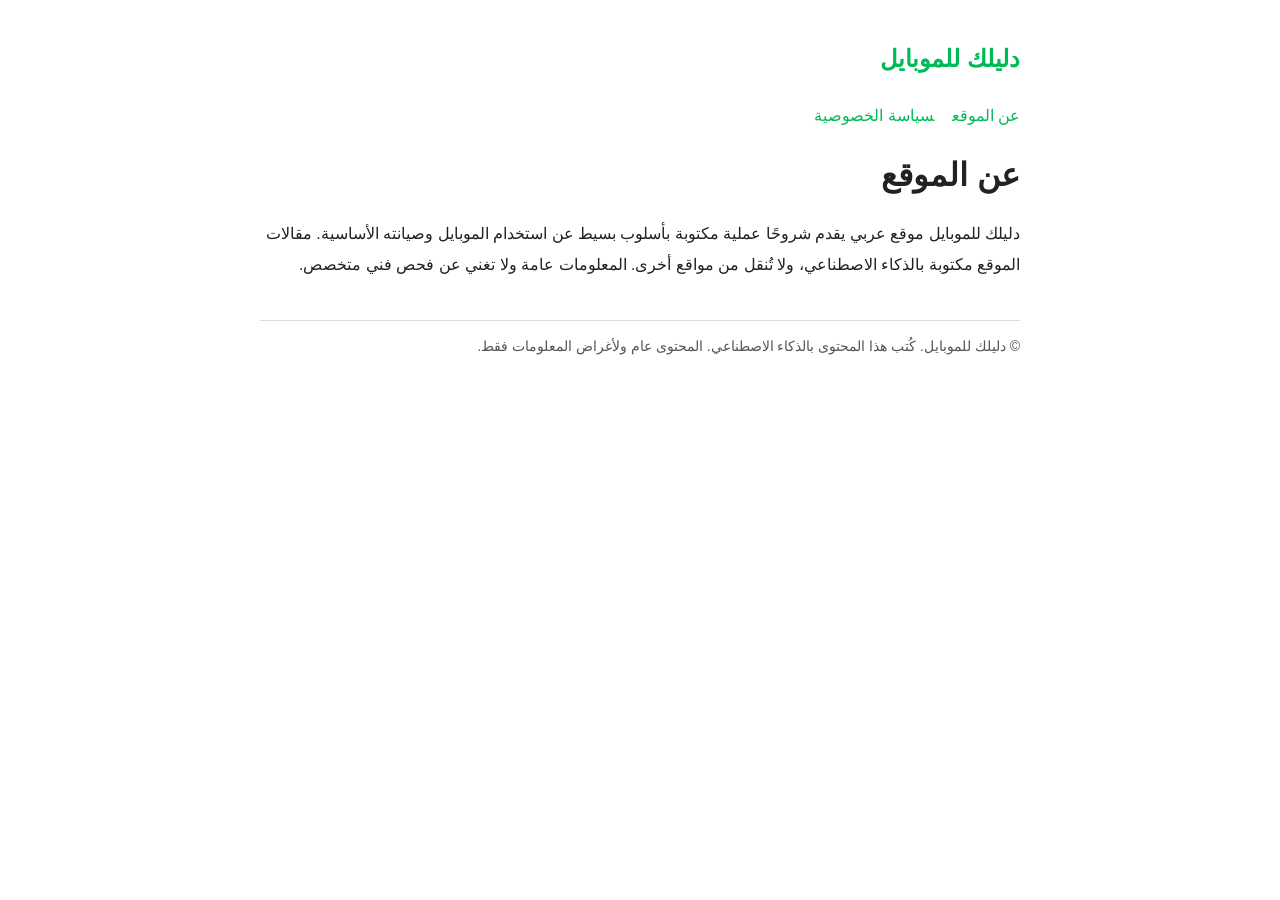
==== about.html @ b4e57833 "Add about.html" ====
<!doctype html><html lang="ar" dir="rtl"><head><meta charset="utf-8"><meta name="viewport" content="width=device-width,initial-scale=1"><title>عن الموقع</title><meta name="description" content="عن الموقع"><link rel="stylesheet" href="/style.css"></head><body><header><h2><a href="/">دليلك للموبايل</a></h2><nav><a href="/about.html">عن الموقع</a><a href="/privacy.html">سياسة الخصوصية</a></nav></header><main><h1>عن الموقع</h1><p>دليلك للموبايل موقع عربي يقدم شروحًا عملية مكتوبة بأسلوب بسيط عن استخدام الموبايل وصيانته الأساسية. مقالات الموقع مكتوبة بالذكاء الاصطناعي، ولا تُنقل من مواقع أخرى. المعلومات عامة ولا تغني عن فحص فني متخصص.</p></main><footer>© دليلك للموبايل. كُتب هذا المحتوى بالذكاء الاصطناعي. المحتوى عام ولأغراض المعلومات فقط.</footer></body></html>
---- style.css ----
body{font-family:Tahoma,Arial,sans-serif;max-width:760px;margin:0 auto;padding:16px;line-height:1.9;color:#222;background:#fff}header a{color:#0b5;text-decoration:none}nav a{margin-inline-end:18px}footer{margin-top:40px;border-top:1px solid #ddd;padding-top:12px;font-size:14px;color:#555}h1{line-height:1.4}li a{font-size:18px}
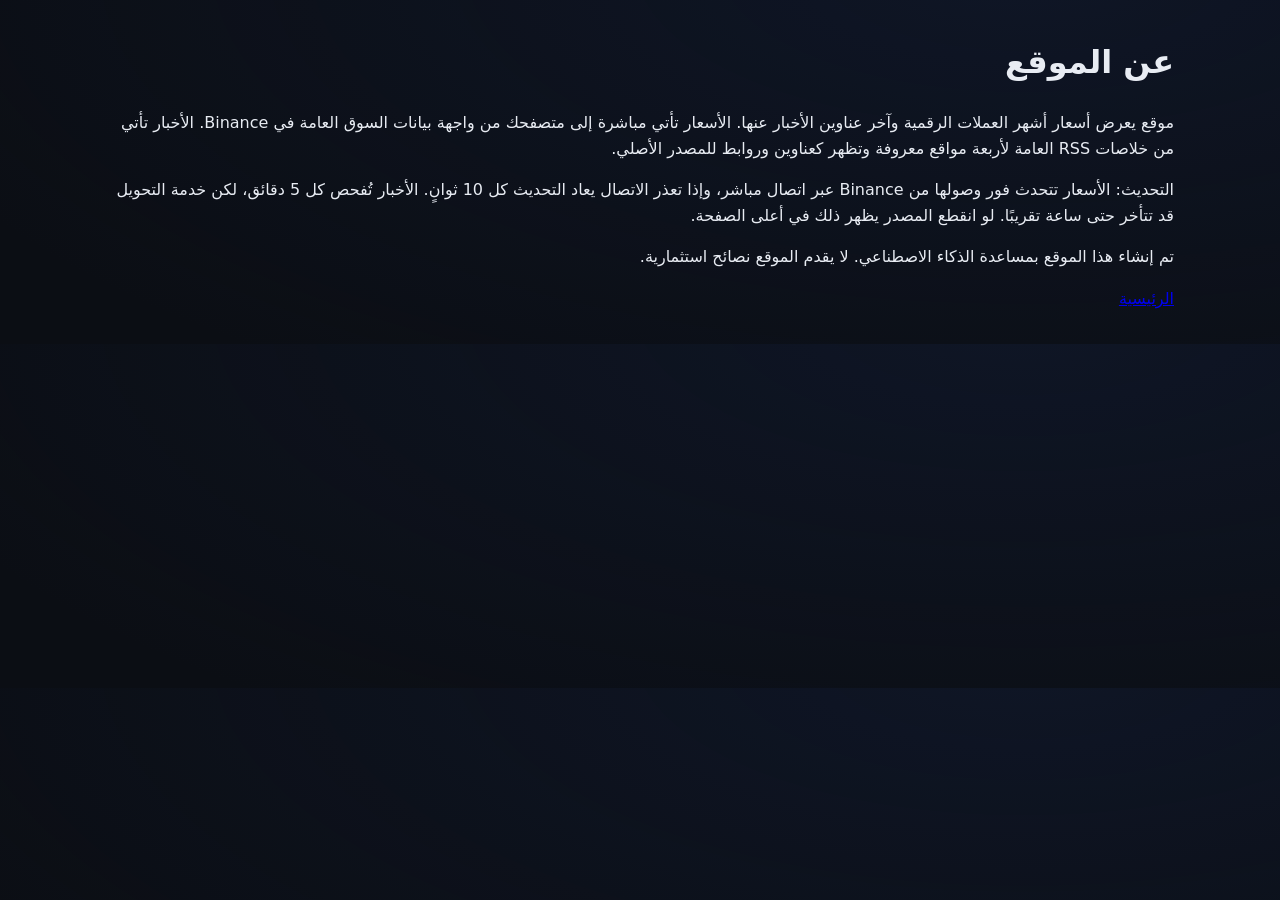
==== commit d207347d: "Revise about.html to include cryptocurrency details Updated content to provide information about cry" ====
--- a/about.html
+++ b/about.html
@@ -1 +1,5 @@
-<!doctype html><html lang="ar" dir="rtl"><head><meta charset="utf-8"><meta name="viewport" content="width=device-width,initial-scale=1"><title>عن الموقع</title><meta name="description" content="عن الموقع"><link rel="stylesheet" href="/style.css"></head><body><header><h2><a href="/">دليلك للموبايل</a></h2><nav><a href="/about.html">عن الموقع</a><a href="/privacy.html">سياسة الخصوصية</a></nav></header><main><h1>عن الموقع</h1><p>دليلك للموبايل موقع عربي يقدم شروحًا عملية مكتوبة بأسلوب بسيط عن استخدام الموبايل وصيانته الأساسية. مقالات الموقع مكتوبة بالذكاء الاصطناعي، ولا تُنقل من مواقع أخرى. المعلومات عامة ولا تغني عن فحص فني متخصص.</p></main><footer>© دليلك للموبايل. كُتب هذا المحتوى بالذكاء الاصطناعي. المحتوى عام ولأغراض المعلومات فقط.</footer></body></html>
+<!doctype html><html lang="ar" dir="rtl"><head><meta charset="utf-8"><meta name="viewport" content="width=device-width,initial-scale=1"><title>عن الموقع</title><link rel="stylesheet" href="style.css"></head><body><main><h1>عن الموقع</h1>
+<p>موقع يعرض أسعار أشهر العملات الرقمية وآخر عناوين الأخبار عنها. الأسعار تأتي مباشرة إلى متصفحك من واجهة بيانات السوق العامة في Binance. الأخبار تأتي من خلاصات RSS العامة لأربعة مواقع معروفة وتظهر كعناوين وروابط للمصدر الأصلي.</p>
+<p>التحديث: الأسعار تتحدث فور وصولها من Binance عبر اتصال مباشر، وإذا تعذر الاتصال يعاد التحديث كل 10 ثوانٍ. الأخبار تُفحص كل 5 دقائق، لكن خدمة التحويل قد تتأخر حتى ساعة تقريبًا. لو انقطع المصدر يظهر ذلك في أعلى الصفحة.</p>
+<p>تم إنشاء هذا الموقع بمساعدة الذكاء الاصطناعي. لا يقدم الموقع نصائح استثمارية.</p>
+<p><a href="index.html">الرئيسية</a></p></main></body></html>
--- a/style.css
+++ b/style.css
@@ -1 +1,41 @@
-body{font-family:Tahoma,Arial,sans-serif;max-width:760px;margin:0 auto;padding:16px;line-height:1.9;color:#222;background:#fff}header a{color:#0b5;text-decoration:none}nav a{margin-inline-end:18px}footer{margin-top:40px;border-top:1px solid #ddd;padding-top:12px;font-size:14px;color:#555}h1{line-height:1.4}li a{font-size:18px}
+:root{--bg:#0b0e14;--p:#121723;--p2:#171e2d;--b:#232c3f;--t:#e8ecf3;--m:#8d99ae;--g:#22c55e;--r:#ef4444;--a:#6ea8ff;--y:#eab308}
+*{box-sizing:border-box}html{-webkit-text-size-adjust:100%}
+body{margin:0;font-family:system-ui,-apple-system,"Segoe UI",Tahoma,Arial,sans-serif;background:radial-gradient(1200px 500px at 80% -10%,#16254a55,transparent),var(--bg);color:var(--t);line-height:1.6}
+.num,td.n,.card .v{direction:ltr;unicode-bidi:isolate;font-variant-numeric:tabular-nums}
+.top{position:sticky;top:0;z-index:10;background:#0b0e14ee;backdrop-filter:blur(8px);border-bottom:1px solid var(--b)}
+.bar{max-width:1100px;margin:0 auto;padding:10px 16px;display:flex;gap:12px;align-items:center;flex-wrap:wrap}
+.logo{font-weight:800;font-size:1.25rem;color:var(--t);text-decoration:none;display:flex;gap:8px;align-items:center}.mark{color:var(--a)}
+.search{flex:1;min-width:180px}.search input{width:100%;padding:9px 14px;border-radius:10px;border:1px solid var(--b);background:var(--p);color:var(--t);font-size:.95rem;outline:none}
+.search input:focus{border-color:var(--a)}
+.pill{display:flex;align-items:center;gap:8px;font-size:.82rem;padding:6px 12px;border-radius:99px;background:var(--p);border:1px solid var(--b)}
+.dot{width:9px;height:9px;border-radius:50%;background:#777}.live .dot{background:var(--g);box-shadow:0 0 0 0 #22c55e88;animation:pu 1.6s infinite}.stale .dot{background:var(--y)}.err .dot{background:var(--r)}
+@keyframes pu{70%{box-shadow:0 0 0 7px #22c55e00}100%{box-shadow:0 0 0 0 #22c55e00}}
+.banner{max-width:1100px;margin:12px auto 0;padding:10px 14px;border-radius:10px;background:#3b2f0a;border:1px solid #6b5410;color:#fde68a;font-size:.9rem}.banner.err{background:#3b1414;border-color:#7a2323;color:#fecaca}
+main{max-width:1100px;margin:0 auto;padding:16px}
+.cards{display:grid;grid-template-columns:repeat(4,1fr);gap:12px;margin-bottom:16px}
+.card{background:var(--p);border:1px solid var(--b);border-radius:14px;padding:14px 16px;cursor:default}
+.card .l{color:var(--m);font-size:.8rem}.card .v{font-size:1.3rem;font-weight:700;margin-top:2px}.card .s{font-size:.85rem}
+.sk{min-height:76px;background:linear-gradient(90deg,var(--p),var(--p2),var(--p));background-size:200% 100%;animation:sh 1.4s infinite;border:1px solid var(--b);border-radius:14px}@keyframes sh{to{background-position:-200% 0}}
+.panel{background:var(--p);border:1px solid var(--b);border-radius:16px;padding:16px;margin-bottom:16px}
+.ph{display:flex;justify-content:space-between;align-items:flex-start;gap:10px;flex-wrap:wrap;margin-bottom:10px}
+h2{margin:0;font-size:1.1rem}h2 small{color:var(--m);font-weight:400;font-size:.78rem;margin-right:6px}
+.big{font-size:1.7rem;font-weight:800}.chg{font-size:1rem;margin-right:8px}
+.seg{display:flex;background:var(--p2);border-radius:10px;padding:3px;border:1px solid var(--b)}.seg button{background:none;border:0;color:var(--m);padding:6px 14px;border-radius:8px;cursor:pointer;font:inherit;font-size:.85rem}.seg button.on{background:var(--a);color:#0b0e14;font-weight:700}
+.chartbox{position:relative;height:300px}canvas{width:100%;height:100%;display:block}
+.chartmsg{position:absolute;inset:0;display:flex;align-items:center;justify-content:center;color:var(--m);pointer-events:none}.chartmsg:empty{display:none}
+.tip{position:absolute;top:6px;background:#0b0e14dd;border:1px solid var(--b);border-radius:8px;padding:4px 8px;font-size:.78rem;pointer-events:none;direction:ltr}
+.meta{color:var(--m);font-size:.82rem}.note{color:var(--m);font-size:.76rem;margin:10px 0 0}
+.wrap{overflow-x:auto}table{width:100%;border-collapse:collapse}
+th,td{padding:10px 8px;text-align:right;border-bottom:1px solid var(--b);white-space:nowrap}th{color:var(--m);font-weight:500;font-size:.78rem}
+tbody tr{cursor:pointer;transition:background .5s}tbody tr:hover{background:var(--p2)}tbody tr.sel{background:#1b2a4a}
+td.n{text-align:right}.up{color:var(--g)}.down{color:var(--r)}.fu{background:#14361f}.fd{background:#3a1717}
+.sym{display:flex;align-items:center;gap:10px}.ico{width:30px;height:30px;border-radius:50%;background:#26324b;display:flex;align-items:center;justify-content:center;font-size:.68rem;font-weight:700;color:#cfe0ff}
+.sym small{color:var(--m);display:block;line-height:1.1}.spark{width:96px;height:30px;display:block}.empty{text-align:center;color:var(--m);padding:24px}
+.stalecls td.n{opacity:.55}
+.chips{display:flex;gap:8px;flex-wrap:wrap;margin-bottom:12px}.chip{border:1px solid var(--b);background:var(--p2);color:var(--m);padding:5px 12px;border-radius:99px;font:inherit;font-size:.8rem;cursor:pointer}.chip.on{background:var(--a);color:#0b0e14;border-color:var(--a);font-weight:700}
+.newsgrid{display:grid;grid-template-columns:repeat(2,1fr);gap:10px}
+.item{background:var(--p2);border:1px solid var(--b);border-radius:12px;padding:12px 14px;min-height:0}.item a{color:var(--t);text-decoration:none;font-weight:600;direction:ltr;display:block;text-align:left;line-height:1.45}.item a:hover{color:var(--a)}
+.item .src{display:flex;gap:8px;margin-top:8px;font-size:.75rem;color:var(--m)}.tag{color:var(--a);font-weight:700}
+.retry{background:var(--a);color:#0b0e14;border:0;border-radius:8px;padding:4px 12px;cursor:pointer;font:inherit;margin-right:8px}
+footer{max-width:1100px;margin:0 auto;padding:8px 16px 30px;color:var(--m);font-size:.8rem}footer a{color:var(--a)}
+@media(max-width:800px){.cards{grid-template-columns:repeat(2,1fr)}.hm{display:none}.newsgrid{grid-template-columns:1fr}.chartbox{height:230px}.big{font-size:1.4rem}.card .v{font-size:1.1rem}.bar{gap:8px}.logo{font-size:1.1rem}.search{order:3;flex-basis:100%}}
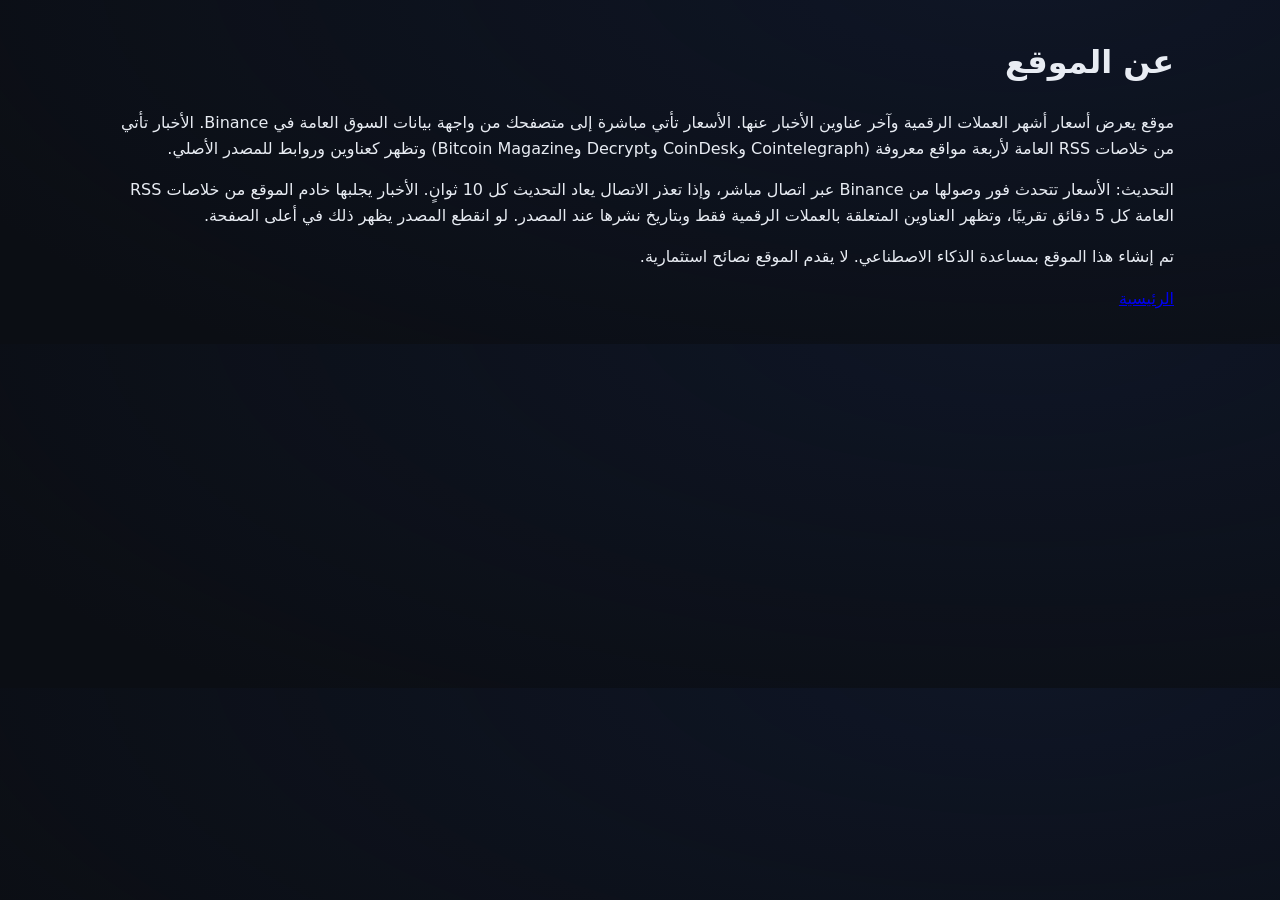
==== commit 1a968948: "Revise site description and update mechanism details Updated the content to include specific sources" ====
--- a/about.html
+++ b/about.html
@@ -1,5 +1,5 @@
 <!doctype html><html lang="ar" dir="rtl"><head><meta charset="utf-8"><meta name="viewport" content="width=device-width,initial-scale=1"><title>عن الموقع</title><link rel="stylesheet" href="style.css"></head><body><main><h1>عن الموقع</h1>
-<p>موقع يعرض أسعار أشهر العملات الرقمية وآخر عناوين الأخبار عنها. الأسعار تأتي مباشرة إلى متصفحك من واجهة بيانات السوق العامة في Binance. الأخبار تأتي من خلاصات RSS العامة لأربعة مواقع معروفة وتظهر كعناوين وروابط للمصدر الأصلي.</p>
-<p>التحديث: الأسعار تتحدث فور وصولها من Binance عبر اتصال مباشر، وإذا تعذر الاتصال يعاد التحديث كل 10 ثوانٍ. الأخبار تُفحص كل 5 دقائق، لكن خدمة التحويل قد تتأخر حتى ساعة تقريبًا. لو انقطع المصدر يظهر ذلك في أعلى الصفحة.</p>
+<p>موقع يعرض أسعار أشهر العملات الرقمية وآخر عناوين الأخبار عنها. الأسعار تأتي مباشرة إلى متصفحك من واجهة بيانات السوق العامة في Binance. الأخبار تأتي من خلاصات RSS العامة لأربعة مواقع معروفة (Cointelegraph وCoinDesk وDecrypt وBitcoin Magazine) وتظهر كعناوين وروابط للمصدر الأصلي.</p>
+<p>التحديث: الأسعار تتحدث فور وصولها من Binance عبر اتصال مباشر، وإذا تعذر الاتصال يعاد التحديث كل 10 ثوانٍ. الأخبار يجلبها خادم الموقع من خلاصات RSS العامة كل 5 دقائق تقريبًا، وتظهر العناوين المتعلقة بالعملات الرقمية فقط وبتاريخ نشرها عند المصدر. لو انقطع المصدر يظهر ذلك في أعلى الصفحة.</p>
 <p>تم إنشاء هذا الموقع بمساعدة الذكاء الاصطناعي. لا يقدم الموقع نصائح استثمارية.</p>
 <p><a href="index.html">الرئيسية</a></p></main></body></html>
--- a/style.css
+++ b/style.css
@@ -19,7 +19,7 @@
 .panel{background:var(--p);border:1px solid var(--b);border-radius:16px;padding:16px;margin-bottom:16px}
 .ph{display:flex;justify-content:space-between;align-items:flex-start;gap:10px;flex-wrap:wrap;margin-bottom:10px}
 h2{margin:0;font-size:1.1rem}h2 small{color:var(--m);font-weight:400;font-size:.78rem;margin-right:6px}
-.big{font-size:1.7rem;font-weight:800}.chg{font-size:1rem;margin-right:8px}
+.big{font-size:1.7rem;font-weight:800}.chg{font-size:1rem;margin-right:8px}.chg small{color:var(--m)}
 .seg{display:flex;background:var(--p2);border-radius:10px;padding:3px;border:1px solid var(--b)}.seg button{background:none;border:0;color:var(--m);padding:6px 14px;border-radius:8px;cursor:pointer;font:inherit;font-size:.85rem}.seg button.on{background:var(--a);color:#0b0e14;font-weight:700}
 .chartbox{position:relative;height:300px}canvas{width:100%;height:100%;display:block}
 .chartmsg{position:absolute;inset:0;display:flex;align-items:center;justify-content:center;color:var(--m);pointer-events:none}.chartmsg:empty{display:none}
@@ -28,7 +28,7 @@
 .wrap{overflow-x:auto}table{width:100%;border-collapse:collapse}
 th,td{padding:10px 8px;text-align:right;border-bottom:1px solid var(--b);white-space:nowrap}th{color:var(--m);font-weight:500;font-size:.78rem}
 tbody tr{cursor:pointer;transition:background .5s}tbody tr:hover{background:var(--p2)}tbody tr.sel{background:#1b2a4a}
-td.n{text-align:right}.up{color:var(--g)}.down{color:var(--r)}.fu{background:#14361f}.fd{background:#3a1717}
+td.n{text-align:right}.up{color:var(--g)}.down{color:var(--r)}.fu{background:#14361f66}.fd{background:#3a171766}
 .sym{display:flex;align-items:center;gap:10px}.ico{width:30px;height:30px;border-radius:50%;background:#26324b;display:flex;align-items:center;justify-content:center;font-size:.68rem;font-weight:700;color:#cfe0ff}
 .sym small{color:var(--m);display:block;line-height:1.1}.spark{width:96px;height:30px;display:block}.empty{text-align:center;color:var(--m);padding:24px}
 .stalecls td.n{opacity:.55}
@@ -38,4 +38,4 @@
 .item .src{display:flex;gap:8px;margin-top:8px;font-size:.75rem;color:var(--m)}.tag{color:var(--a);font-weight:700}
 .retry{background:var(--a);color:#0b0e14;border:0;border-radius:8px;padding:4px 12px;cursor:pointer;font:inherit;margin-right:8px}
 footer{max-width:1100px;margin:0 auto;padding:8px 16px 30px;color:var(--m);font-size:.8rem}footer a{color:var(--a)}
-@media(max-width:800px){.cards{grid-template-columns:repeat(2,1fr)}.hm{display:none}.newsgrid{grid-template-columns:1fr}.chartbox{height:230px}.big{font-size:1.4rem}.card .v{font-size:1.1rem}.bar{gap:8px}.logo{font-size:1.1rem}.search{order:3;flex-basis:100%}}
+@media(max-width:800px){th:first-child,td:first-child,.ico{display:none}th,td{padding:10px 6px}table{font-size:.92rem}.cards{grid-template-columns:repeat(2,1fr)}.hm{display:none}.newsgrid{grid-template-columns:1fr}.chartbox{height:230px}.big{font-size:1.4rem}.card .v{font-size:1.1rem}.bar{gap:8px}.logo{font-size:1.1rem}.search{order:3;flex-basis:100%}}
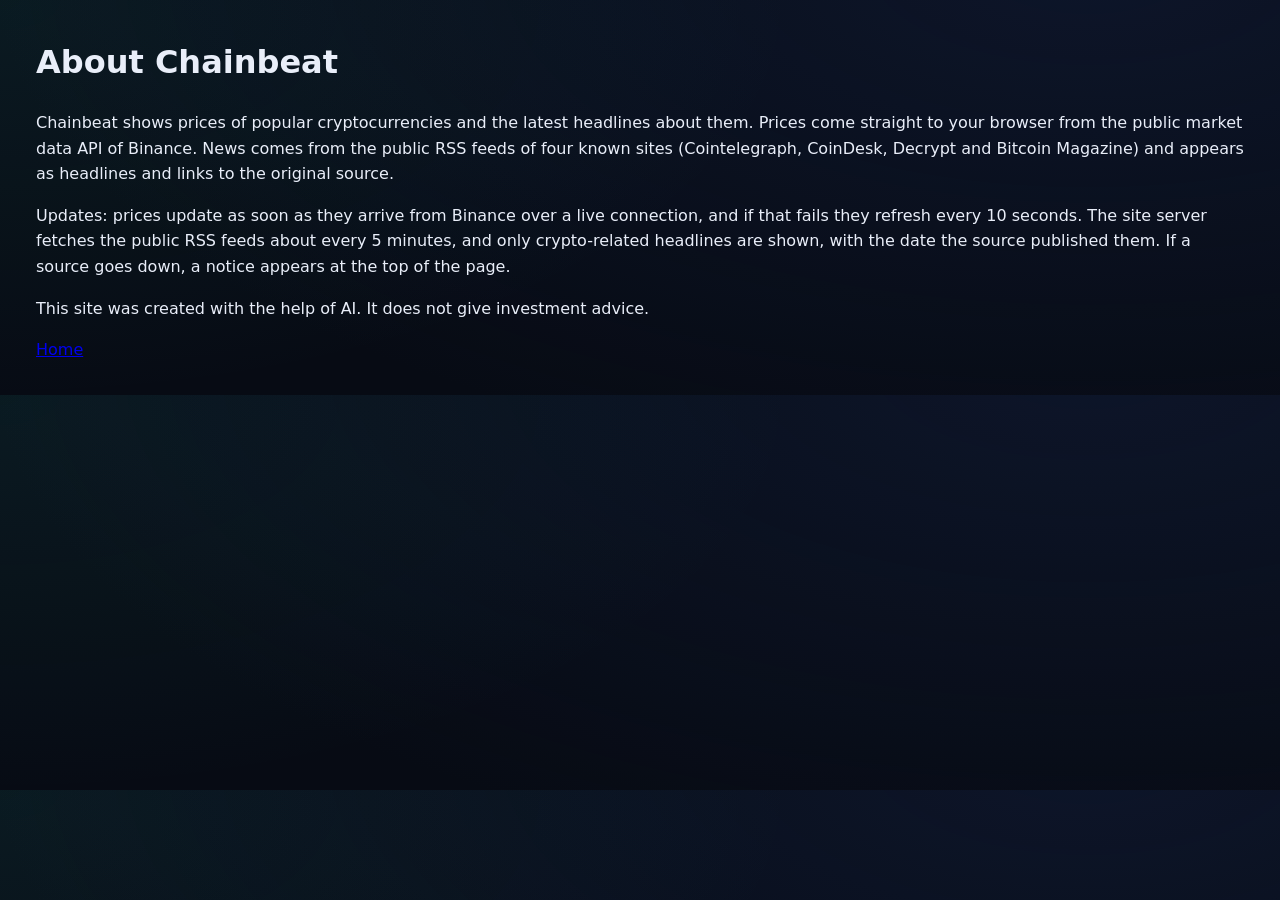
==== commit ba92256f: "Add English version of the about page" ====
--- a/about.html
+++ b/about.html
@@ -1,5 +1,5 @@
-<!doctype html><html lang="ar" dir="rtl"><head><meta charset="utf-8"><meta name="viewport" content="width=device-width,initial-scale=1"><title>عن الموقع</title><link rel="stylesheet" href="style.css"></head><body><main><h1>عن الموقع</h1>
-<p>موقع يعرض أسعار أشهر العملات الرقمية وآخر عناوين الأخبار عنها. الأسعار تأتي مباشرة إلى متصفحك من واجهة بيانات السوق العامة في Binance. الأخبار تأتي من خلاصات RSS العامة لأربعة مواقع معروفة (Cointelegraph وCoinDesk وDecrypt وBitcoin Magazine) وتظهر كعناوين وروابط للمصدر الأصلي.</p>
-<p>التحديث: الأسعار تتحدث فور وصولها من Binance عبر اتصال مباشر، وإذا تعذر الاتصال يعاد التحديث كل 10 ثوانٍ. الأخبار يجلبها خادم الموقع من خلاصات RSS العامة كل 5 دقائق تقريبًا، وتظهر العناوين المتعلقة بالعملات الرقمية فقط وبتاريخ نشرها عند المصدر. لو انقطع المصدر يظهر ذلك في أعلى الصفحة.</p>
-<p>تم إنشاء هذا الموقع بمساعدة الذكاء الاصطناعي. لا يقدم الموقع نصائح استثمارية.</p>
-<p><a href="index.html">الرئيسية</a></p></main></body></html>
+<!doctype html><html lang="en" dir="ltr"><head><meta charset="utf-8"><meta name="viewport" content="width=device-width,initial-scale=1"><title>About | Chainbeat</title><link rel="stylesheet" href="style.css"></head><body><main><h1>About Chainbeat</h1>
+<p>Chainbeat shows prices of popular cryptocurrencies and the latest headlines about them. Prices come straight to your browser from the public market data API of Binance. News comes from the public RSS feeds of four known sites (Cointelegraph, CoinDesk, Decrypt and Bitcoin Magazine) and appears as headlines and links to the original source.</p>
+<p>Updates: prices update as soon as they arrive from Binance over a live connection, and if that fails they refresh every 10 seconds. The site server fetches the public RSS feeds about every 5 minutes, and only crypto-related headlines are shown, with the date the source published them. If a source goes down, a notice appears at the top of the page.</p>
+<p>This site was created with the help of AI. It does not give investment advice.</p>
+<p><a href="/">Home</a></p></main></body></html>
--- a/style.css
+++ b/style.css
@@ -1,41 +1,89 @@
-:root{--bg:#0b0e14;--p:#121723;--p2:#171e2d;--b:#232c3f;--t:#e8ecf3;--m:#8d99ae;--g:#22c55e;--r:#ef4444;--a:#6ea8ff;--y:#eab308}
-*{box-sizing:border-box}html{-webkit-text-size-adjust:100%}
-body{margin:0;font-family:system-ui,-apple-system,"Segoe UI",Tahoma,Arial,sans-serif;background:radial-gradient(1200px 500px at 80% -10%,#16254a55,transparent),var(--bg);color:var(--t);line-height:1.6}
+:root{--bg:#070b14;--bg2:#0b1220;--p:#0f1729;--p2:#141f36;--b:#1e2a44;--t:#e9eef9;--m:#8a98b5;--g:#16c784;--r:#ea3943;--a:#3b82f6;--a2:#2dd4bf;--y:#eab308;--grid:#1c2740;--glow:#16254a66;--hd:#070b14ee}
+[data-theme=light]{--bg:#f3f6fb;--bg2:#ffffff;--p:#ffffff;--p2:#eef2f9;--b:#dbe3f0;--t:#0f1a30;--m:#5b6a86;--g:#0f9d63;--r:#d3202b;--a:#2563eb;--a2:#0d9488;--y:#b45309;--grid:#e4eaf4;--glow:#bfd4ff55;--hd:#ffffffee}
+*{box-sizing:border-box}html{-webkit-text-size-adjust:100%;scroll-behavior:smooth}
+body{margin:0;font-family:system-ui,-apple-system,"Segoe UI",Tahoma,Arial,sans-serif;background:radial-gradient(1100px 520px at 85% -10%,var(--glow),transparent),radial-gradient(800px 400px at 0% 0%,#2dd4bf14,transparent),var(--bg);color:var(--t);line-height:1.6}
 .num,td.n,.card .v{direction:ltr;unicode-bidi:isolate;font-variant-numeric:tabular-nums}
-.top{position:sticky;top:0;z-index:10;background:#0b0e14ee;backdrop-filter:blur(8px);border-bottom:1px solid var(--b)}
-.bar{max-width:1100px;margin:0 auto;padding:10px 16px;display:flex;gap:12px;align-items:center;flex-wrap:wrap}
-.logo{font-weight:800;font-size:1.25rem;color:var(--t);text-decoration:none;display:flex;gap:8px;align-items:center}.mark{color:var(--a)}
-.search{flex:1;min-width:180px}.search input{width:100%;padding:9px 14px;border-radius:10px;border:1px solid var(--b);background:var(--p);color:var(--t);font-size:.95rem;outline:none}
-.search input:focus{border-color:var(--a)}
-.pill{display:flex;align-items:center;gap:8px;font-size:.82rem;padding:6px 12px;border-radius:99px;background:var(--p);border:1px solid var(--b)}
-.dot{width:9px;height:9px;border-radius:50%;background:#777}.live .dot{background:var(--g);box-shadow:0 0 0 0 #22c55e88;animation:pu 1.6s infinite}.stale .dot{background:var(--y)}.err .dot{background:var(--r)}
-@keyframes pu{70%{box-shadow:0 0 0 7px #22c55e00}100%{box-shadow:0 0 0 0 #22c55e00}}
-.banner{max-width:1100px;margin:12px auto 0;padding:10px 14px;border-radius:10px;background:#3b2f0a;border:1px solid #6b5410;color:#fde68a;font-size:.9rem}.banner.err{background:#3b1414;border-color:#7a2323;color:#fecaca}
-main{max-width:1100px;margin:0 auto;padding:16px}
-.cards{display:grid;grid-template-columns:repeat(4,1fr);gap:12px;margin-bottom:16px}
-.card{background:var(--p);border:1px solid var(--b);border-radius:14px;padding:14px 16px;cursor:default}
-.card .l{color:var(--m);font-size:.8rem}.card .v{font-size:1.3rem;font-weight:700;margin-top:2px}.card .s{font-size:.85rem}
-.sk{min-height:76px;background:linear-gradient(90deg,var(--p),var(--p2),var(--p));background-size:200% 100%;animation:sh 1.4s infinite;border:1px solid var(--b);border-radius:14px}@keyframes sh{to{background-position:-200% 0}}
-.panel{background:var(--p);border:1px solid var(--b);border-radius:16px;padding:16px;margin-bottom:16px}
-.ph{display:flex;justify-content:space-between;align-items:flex-start;gap:10px;flex-wrap:wrap;margin-bottom:10px}
-h2{margin:0;font-size:1.1rem}h2 small{color:var(--m);font-weight:400;font-size:.78rem;margin-right:6px}
-.big{font-size:1.7rem;font-weight:800}.chg{font-size:1rem;margin-right:8px}.chg small{color:var(--m)}
-.seg{display:flex;background:var(--p2);border-radius:10px;padding:3px;border:1px solid var(--b)}.seg button{background:none;border:0;color:var(--m);padding:6px 14px;border-radius:8px;cursor:pointer;font:inherit;font-size:.85rem}.seg button.on{background:var(--a);color:#0b0e14;font-weight:700}
-.chartbox{position:relative;height:300px}canvas{width:100%;height:100%;display:block}
+button{font:inherit;color:inherit}
+:focus-visible{outline:2px solid var(--a);outline-offset:2px;border-radius:8px}
+.top{position:sticky;top:0;z-index:20;background:var(--hd);backdrop-filter:blur(10px);border-bottom:1px solid var(--b)}
+.bar{max-width:1240px;margin:0 auto;padding:10px 16px;display:flex;gap:12px;align-items:center;flex-wrap:wrap}
+.logo{font-weight:800;font-size:1.3rem;color:var(--t);text-decoration:none;display:flex;gap:10px;align-items:center}.logo svg{width:38px;height:38px;display:block;flex:none}
+.logo b{background:linear-gradient(90deg,var(--a2),var(--a));-webkit-background-clip:text;background-clip:text;color:transparent}
+.nav{display:flex;gap:4px}
+.nav button{background:none;border:0;color:var(--m);padding:8px 14px;border-radius:10px;cursor:pointer;font-size:.92rem;transition:.15s}.nav button:hover{background:var(--p2);color:var(--t)}.nav button.on{background:var(--p2);color:var(--t);font-weight:700}
+.search{flex:1;min-width:200px;position:relative}.search input{width:100%;padding:10px 16px;border-radius:12px;border:1px solid var(--b);background:var(--p);color:var(--t);font-size:.95rem;outline:none;transition:.15s}
+.search input:focus{border-color:var(--a);box-shadow:0 0 0 3px #3b82f633}
+.sugg{position:absolute;top:calc(100% + 6px);inset-inline:0;background:var(--p);border:1px solid var(--b);border-radius:12px;box-shadow:0 14px 40px #0006;overflow:hidden;z-index:30}
+.sugg button{display:flex;width:100%;align-items:center;gap:10px;background:none;border:0;padding:9px 12px;cursor:pointer;text-align:left}.sugg button:hover,.sugg button.hl{background:var(--p2)}.sugg .px{margin-inline-start:auto;direction:ltr;font-variant-numeric:tabular-nums;color:var(--m);font-size:.85rem}
+.pill{display:flex;align-items:center;gap:8px;font-size:.8rem;padding:7px 12px;border-radius:99px;background:var(--p);border:1px solid var(--b);white-space:nowrap}
+.dot{width:9px;height:9px;border-radius:50%;background:#777}.live .dot{background:var(--g);box-shadow:0 0 0 0 #16c78488;animation:pu 1.6s infinite}.stale .dot{background:var(--y)}.err .dot{background:var(--r)}
+@keyframes pu{70%{box-shadow:0 0 0 7px #16c78400}100%{box-shadow:0 0 0 0 #16c78400}}
+.iconbtn{width:38px;height:38px;border-radius:11px;border:1px solid var(--b);background:var(--p);cursor:pointer;display:grid;place-items:center;font-size:1.05rem;transition:.15s}.iconbtn:hover{border-color:var(--a);transform:translateY(-1px)}
+.banner{max-width:1240px;margin:12px auto 0;padding:10px 14px;border-radius:12px;background:#3b2f0a;border:1px solid #6b5410;color:#fde68a;font-size:.9rem}.banner.err{background:#3b1414;border-color:#7a2323;color:#fecaca}
+main{max-width:1240px;margin:0 auto;padding:16px}
+.stats{display:flex;gap:18px;flex-wrap:wrap;color:var(--m);font-size:.82rem;margin:2px 2px 14px}.stats b{color:var(--t);font-weight:700}
+.hero{display:grid;grid-template-columns:repeat(4,1fr);gap:12px;margin-bottom:16px}
+.card{background:linear-gradient(160deg,var(--p),var(--p2));border:1px solid var(--b);border-radius:16px;padding:14px 16px;transition:.2s}.card.click{cursor:pointer}.card.click:hover{border-color:var(--a);transform:translateY(-2px)}
+.card .l{color:var(--m);font-size:.8rem}.card .v{font-size:1.35rem;font-weight:800;margin-top:2px}.card .s{font-size:.85rem}
+.mini{list-style:none;margin:6px 0 0;padding:0;display:grid;gap:4px}.mini li{display:flex;justify-content:space-between;align-items:center;gap:8px;font-size:.88rem;cursor:pointer;padding:3px 6px;border-radius:8px}.mini li:hover{background:var(--p2)}.mini .num{direction:ltr}
+.sk{min-height:84px;background:linear-gradient(90deg,var(--p),var(--p2),var(--p));background-size:200% 100%;animation:sh 1.4s infinite;border:1px solid var(--b);border-radius:16px}@keyframes sh{to{background-position:-200% 0}}
+.panel{background:var(--p);border:1px solid var(--b);border-radius:18px;padding:16px;margin-bottom:16px}
+.ph{display:flex;justify-content:space-between;align-items:flex-start;gap:10px;flex-wrap:wrap;margin-bottom:12px}
+h2{margin:0;font-size:1.12rem}h2 small{color:var(--m);font-weight:400;font-size:.78rem;margin-inline-start:6px}
+.btn{display:inline-flex;align-items:center;gap:6px;border:1px solid var(--b);background:var(--p2);color:var(--t);padding:8px 16px;border-radius:11px;cursor:pointer;font-size:.88rem;font-weight:600;transition:.15s}.btn:hover{border-color:var(--a);transform:translateY(-1px)}.btn:active{transform:none}
+.btn.primary{background:linear-gradient(135deg,var(--a2),var(--a));border-color:transparent;color:#04101f}.btn.primary:hover{filter:brightness(1.08)}
+.btn.fav.on{background:#eab30822;border-color:var(--y);color:var(--y)}
+.tabs{display:flex;gap:6px;flex-wrap:wrap}.tabs button,.seg button{border:1px solid transparent;background:none;color:var(--m);padding:7px 14px;border-radius:10px;cursor:pointer;font-size:.86rem;transition:.15s}.tabs button:hover,.seg button:hover{color:var(--t);background:var(--p2)}
+.tabs button.on{background:linear-gradient(135deg,var(--a2),var(--a));color:#04101f;font-weight:700}
+.seg{display:flex;background:var(--p2);border-radius:12px;padding:3px;border:1px solid var(--b);flex-wrap:wrap}.seg button.on{background:var(--a);color:#fff;font-weight:700}
+.toolbar{display:flex;justify-content:space-between;gap:10px;flex-wrap:wrap;align-items:center;margin-bottom:10px}
+.wrap{overflow-x:auto}table{width:100%;border-collapse:collapse}
+th,td{padding:11px 8px;text-align:left;border-bottom:1px solid var(--b);white-space:nowrap}th{color:var(--m);font-weight:500;font-size:.78rem;user-select:none}
+th.s{cursor:pointer}th.s:hover{color:var(--t)}th.s.on{color:var(--a)}
+tbody tr{cursor:pointer;transition:background .5s}tbody tr:hover{background:var(--p2)}
+td.n{text-align:left}.up{color:var(--g)}.down{color:var(--r)}.fu{background:#16c78422}.fd{background:#ea394322}
+.star{background:none;border:0;cursor:pointer;font-size:1.1rem;color:var(--m);padding:2px 4px}.star.on{color:var(--y)}.star:hover{color:var(--y)}
+.sym{display:flex;align-items:center;gap:10px}.ico{width:32px;height:32px;border-radius:50%;display:flex;align-items:center;justify-content:center;font-size:.66rem;font-weight:800;color:#fff;flex:none}
+.sym small{color:var(--m);display:block;line-height:1.1}.spark{width:110px;height:32px;display:block}.empty{text-align:center;color:var(--m);padding:24px}
+.stalecls td.n{opacity:.55}
+.more{display:flex;justify-content:center;margin-top:14px}
+.det{display:none}.det.show{display:block}.home.hide{display:none}
+.crumb{display:flex;gap:8px;align-items:center;color:var(--m);font-size:.85rem;margin-bottom:12px}.crumb a{color:var(--a);text-decoration:none;cursor:pointer}
+.dhead{display:flex;justify-content:space-between;gap:12px;align-items:center;flex-wrap:wrap;margin-bottom:10px}
+.dtitle{display:flex;gap:12px;align-items:center}.dtitle .ico{width:46px;height:46px;font-size:.9rem}.dtitle h1{margin:0;font-size:1.4rem}.dtitle small{color:var(--m)}
+.big{font-size:2rem;font-weight:800}.chg{font-size:1rem;margin-inline-start:8px}.chg small{color:var(--m)}
+.ctl{display:flex;gap:10px;flex-wrap:wrap;align-items:center;justify-content:space-between;margin:8px 0}
+.chartbox{position:relative;height:360px;touch-action:pan-y}canvas{width:100%;height:100%;display:block}
 .chartmsg{position:absolute;inset:0;display:flex;align-items:center;justify-content:center;color:var(--m);pointer-events:none}.chartmsg:empty{display:none}
-.tip{position:absolute;top:6px;background:#0b0e14dd;border:1px solid var(--b);border-radius:8px;padding:4px 8px;font-size:.78rem;pointer-events:none;direction:ltr}
+.tip{position:absolute;top:6px;background:var(--bg2);border:1px solid var(--b);border-radius:10px;padding:6px 10px;font-size:.78rem;pointer-events:none;direction:ltr;line-height:1.45;box-shadow:0 8px 24px #0004}
+.sgrid{display:grid;grid-template-columns:repeat(4,1fr);gap:10px;margin-top:6px}.sgrid .card{padding:10px 14px}.sgrid .v{font-size:1.05rem}
+.na{color:var(--m);font-size:.84rem}
 .meta{color:var(--m);font-size:.82rem}.note{color:var(--m);font-size:.76rem;margin:10px 0 0}
-.wrap{overflow-x:auto}table{width:100%;border-collapse:collapse}
-th,td{padding:10px 8px;text-align:right;border-bottom:1px solid var(--b);white-space:nowrap}th{color:var(--m);font-weight:500;font-size:.78rem}
-tbody tr{cursor:pointer;transition:background .5s}tbody tr:hover{background:var(--p2)}tbody tr.sel{background:#1b2a4a}
-td.n{text-align:right}.up{color:var(--g)}.down{color:var(--r)}.fu{background:#14361f66}.fd{background:#3a171766}
-.sym{display:flex;align-items:center;gap:10px}.ico{width:30px;height:30px;border-radius:50%;background:#26324b;display:flex;align-items:center;justify-content:center;font-size:.68rem;font-weight:700;color:#cfe0ff}
-.sym small{color:var(--m);display:block;line-height:1.1}.spark{width:96px;height:30px;display:block}.empty{text-align:center;color:var(--m);padding:24px}
-.stalecls td.n{opacity:.55}
-.chips{display:flex;gap:8px;flex-wrap:wrap;margin-bottom:12px}.chip{border:1px solid var(--b);background:var(--p2);color:var(--m);padding:5px 12px;border-radius:99px;font:inherit;font-size:.8rem;cursor:pointer}.chip.on{background:var(--a);color:#0b0e14;border-color:var(--a);font-weight:700}
+.chips{display:flex;gap:8px;flex-wrap:wrap;margin-bottom:12px}.chip{border:1px solid var(--b);background:var(--p2);color:var(--m);padding:6px 14px;border-radius:99px;cursor:pointer;font-size:.8rem;transition:.15s}.chip:hover{border-color:var(--a);color:var(--t)}.chip.on{background:var(--a);color:#fff;border-color:var(--a);font-weight:700}
 .newsgrid{display:grid;grid-template-columns:repeat(2,1fr);gap:10px}
-.item{background:var(--p2);border:1px solid var(--b);border-radius:12px;padding:12px 14px;min-height:0}.item a{color:var(--t);text-decoration:none;font-weight:600;direction:ltr;display:block;text-align:left;line-height:1.45}.item a:hover{color:var(--a)}
-.item .src{display:flex;gap:8px;margin-top:8px;font-size:.75rem;color:var(--m)}.tag{color:var(--a);font-weight:700}
-.retry{background:var(--a);color:#0b0e14;border:0;border-radius:8px;padding:4px 12px;cursor:pointer;font:inherit;margin-right:8px}
-footer{max-width:1100px;margin:0 auto;padding:8px 16px 30px;color:var(--m);font-size:.8rem}footer a{color:var(--a)}
-@media(max-width:800px){th:first-child,td:first-child,.ico{display:none}th,td{padding:10px 6px}table{font-size:.92rem}.cards{grid-template-columns:repeat(2,1fr)}.hm{display:none}.newsgrid{grid-template-columns:1fr}.chartbox{height:230px}.big{font-size:1.4rem}.card .v{font-size:1.1rem}.bar{gap:8px}.logo{font-size:1.1rem}.search{order:3;flex-basis:100%}}
+.item{background:var(--p2);border:1px solid var(--b);border-radius:14px;padding:12px 14px;transition:.15s}.item:hover{border-color:var(--a)}.item a{color:var(--t);text-decoration:none;font-weight:600;direction:ltr;display:block;text-align:left;line-height:1.45}.item a:hover{color:var(--a)}
+.item .src{display:flex;gap:8px;margin-top:8px;font-size:.75rem;color:var(--m)}.tag{color:var(--a2);font-weight:700}
+.retry{background:var(--a);color:#fff;border:0;border-radius:9px;padding:4px 12px;cursor:pointer;margin-inline-start:8px}
+footer{max-width:1240px;margin:0 auto;padding:8px 16px 36px;color:var(--m);font-size:.8rem}footer a{color:var(--a)}
+.heat{display:grid;grid-template-columns:repeat(auto-fill,minmax(78px,1fr));gap:6px}.tile{height:68px;border-radius:12px;border:1px solid var(--b);display:flex;flex-direction:column;justify-content:center;align-items:center;cursor:pointer;font-size:.85rem;transition:.15s;color:var(--t)}.tile:hover{transform:scale(1.03);border-color:var(--a)}.tile b{font-size:.95rem}
+.form{display:flex;gap:10px;flex-wrap:wrap;align-items:end}.form label{display:grid;gap:4px;font-size:.8rem;color:var(--m);flex:1;min-width:140px}
+.form input,.form select{padding:10px 12px;border-radius:11px;border:1px solid var(--b);background:var(--p2);color:var(--t);font:inherit;font-size:.95rem;outline:none}.form input:focus,.form select:focus{border-color:var(--a);box-shadow:0 0 0 3px #3b82f633}
+.result{font-size:1.6rem;font-weight:800;margin:14px 0 4px;direction:ltr;text-align:left}
+.ptotal{display:flex;gap:24px;flex-wrap:wrap;margin-top:12px;font-weight:700}.ptotal span{font-weight:400;color:var(--m);font-size:.85rem}
+.btn.del{padding:4px 10px;font-size:.8rem}
+@media(max-width:900px){.hero,.sgrid{grid-template-columns:repeat(2,1fr)}}
+@media(max-width:800px){.heat{grid-template-columns:repeat(auto-fill,minmax(64px,1fr))}.tile{height:58px}.result{font-size:1.3rem}.form label{min-width:100%}.mini li{font-size:.8rem;gap:4px}.mini .num{white-space:nowrap}.card .v{white-space:nowrap}.hero{gap:8px}.card{padding:12px}.ico{width:28px;height:28px}th,td{padding:10px 6px}table{font-size:.9rem}.hm{display:none}.newsgrid{grid-template-columns:1fr}.chartbox{height:280px}.big{font-size:1.55rem}.card .v{font-size:1.1rem}.bar{gap:8px}.logo{font-size:1.1rem}.logo svg{width:32px;height:32px}.search{order:5;flex-basis:100%}.nav{order:4;width:100%;overflow-x:auto}.spark{width:80px}}
+
+.pcards{display:grid;gap:10px;margin-top:12px;grid-template-columns:repeat(auto-fill,minmax(280px,1fr))}.pcard{border:1px solid var(--b);border-radius:14px;padding:12px}.pcard.stalecls{opacity:.7}.ph2{display:flex;align-items:center;gap:8px;margin-bottom:8px}.ph2 .del{margin-inline-start:auto}.pcard dl{display:grid;grid-template-columns:1fr 1fr;gap:8px;margin:0}.pcard dt{color:var(--m);font-size:.75rem}.pcard dd{margin:0;font-weight:700;overflow-wrap:anywhere}.plrow{margin-top:10px;font-size:.9rem;overflow-wrap:anywhere}.pcards .empty{color:var(--m);padding:14px;text-align:center}
+
+.ico.has{background:none;padding:0;overflow:visible}.ico.has svg{width:100%;height:100%;display:block}.sym{text-decoration:none;color:inherit}.sugg button .ico{width:24px;height:24px;font-size:.55rem}.ph2 .ico{width:26px;height:26px;font-size:.55rem}
+.intro{margin:6px 0 14px}.intro h1{font-size:1.15rem;margin:0 0 4px}.intro p{margin:0;color:var(--m);font-size:.82rem;line-height:1.7}
+.coinlinks{margin:26px 0 10px;padding-top:14px;border-top:1px solid var(--b);display:flex;flex-wrap:wrap;gap:6px 14px;font-size:.8rem}.coinlinks h2{flex-basis:100%;font-size:.95rem;margin:0 0 4px}.coinlinks a{color:var(--m);text-decoration:none}.coinlinks a:hover{color:var(--a)}
+.coinlinks[hidden]{display:none}
+#dIntro{flex-basis:100%;order:10;margin:0;line-height:1.7}
+
+#visits{margin:0 0 18px;padding:14px;border:1px solid var(--b,#2a2f3a);border-radius:12px}
+#visits h2{margin:0 0 10px;font-size:1rem;color:inherit}
+.vis-tot{display:flex;gap:24px;flex-wrap:wrap;margin-bottom:10px}.vis-tot div{display:flex;flex-direction:column}.vis-tot b{font-size:1.5rem}.vis-tot span{font-size:.78rem}
+.vis-list{list-style:none;margin:0;padding:0;max-height:260px;overflow:auto}.vis-list li{display:flex;align-items:center;gap:10px;padding:5px 0;border-top:1px solid rgba(128,128,128,.2)}
+.vis-list .fl{font-size:1.3rem;width:1.8rem;text-align:center;font-family:"Apple Color Emoji","Segoe UI Emoji","Noto Color Emoji",sans-serif}.vis-list .cn{flex:1}.vis-list small{opacity:.6}.vis-list b{min-width:6ch;text-align:left}.vis-list i{min-width:6ch;text-align:left;opacity:.7;font-style:normal}
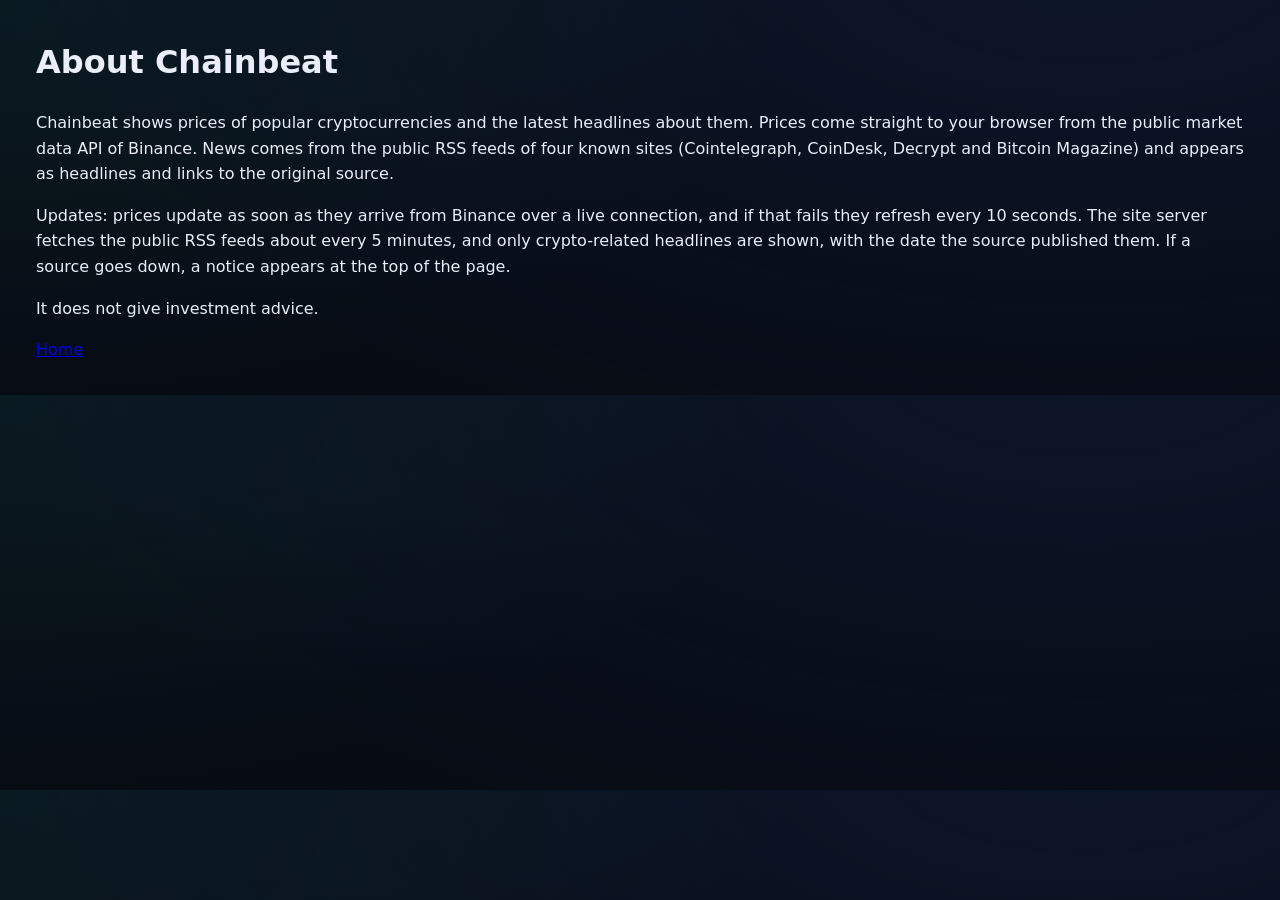
==== commit 94bb76d3: "Remove redundant disclaimer from about page" ====
--- a/about.html
+++ b/about.html
@@ -1,5 +1,5 @@
 <!doctype html><html lang="en" dir="ltr"><head><meta charset="utf-8"><meta name="viewport" content="width=device-width,initial-scale=1"><title>About | Chainbeat</title><link rel="stylesheet" href="style.css"></head><body><main><h1>About Chainbeat</h1>
 <p>Chainbeat shows prices of popular cryptocurrencies and the latest headlines about them. Prices come straight to your browser from the public market data API of Binance. News comes from the public RSS feeds of four known sites (Cointelegraph, CoinDesk, Decrypt and Bitcoin Magazine) and appears as headlines and links to the original source.</p>
 <p>Updates: prices update as soon as they arrive from Binance over a live connection, and if that fails they refresh every 10 seconds. The site server fetches the public RSS feeds about every 5 minutes, and only crypto-related headlines are shown, with the date the source published them. If a source goes down, a notice appears at the top of the page.</p>
-<p>This site was created with the help of AI. It does not give investment advice.</p>
+<p>It does not give investment advice.</p>
 <p><a href="/">Home</a></p></main></body></html>
